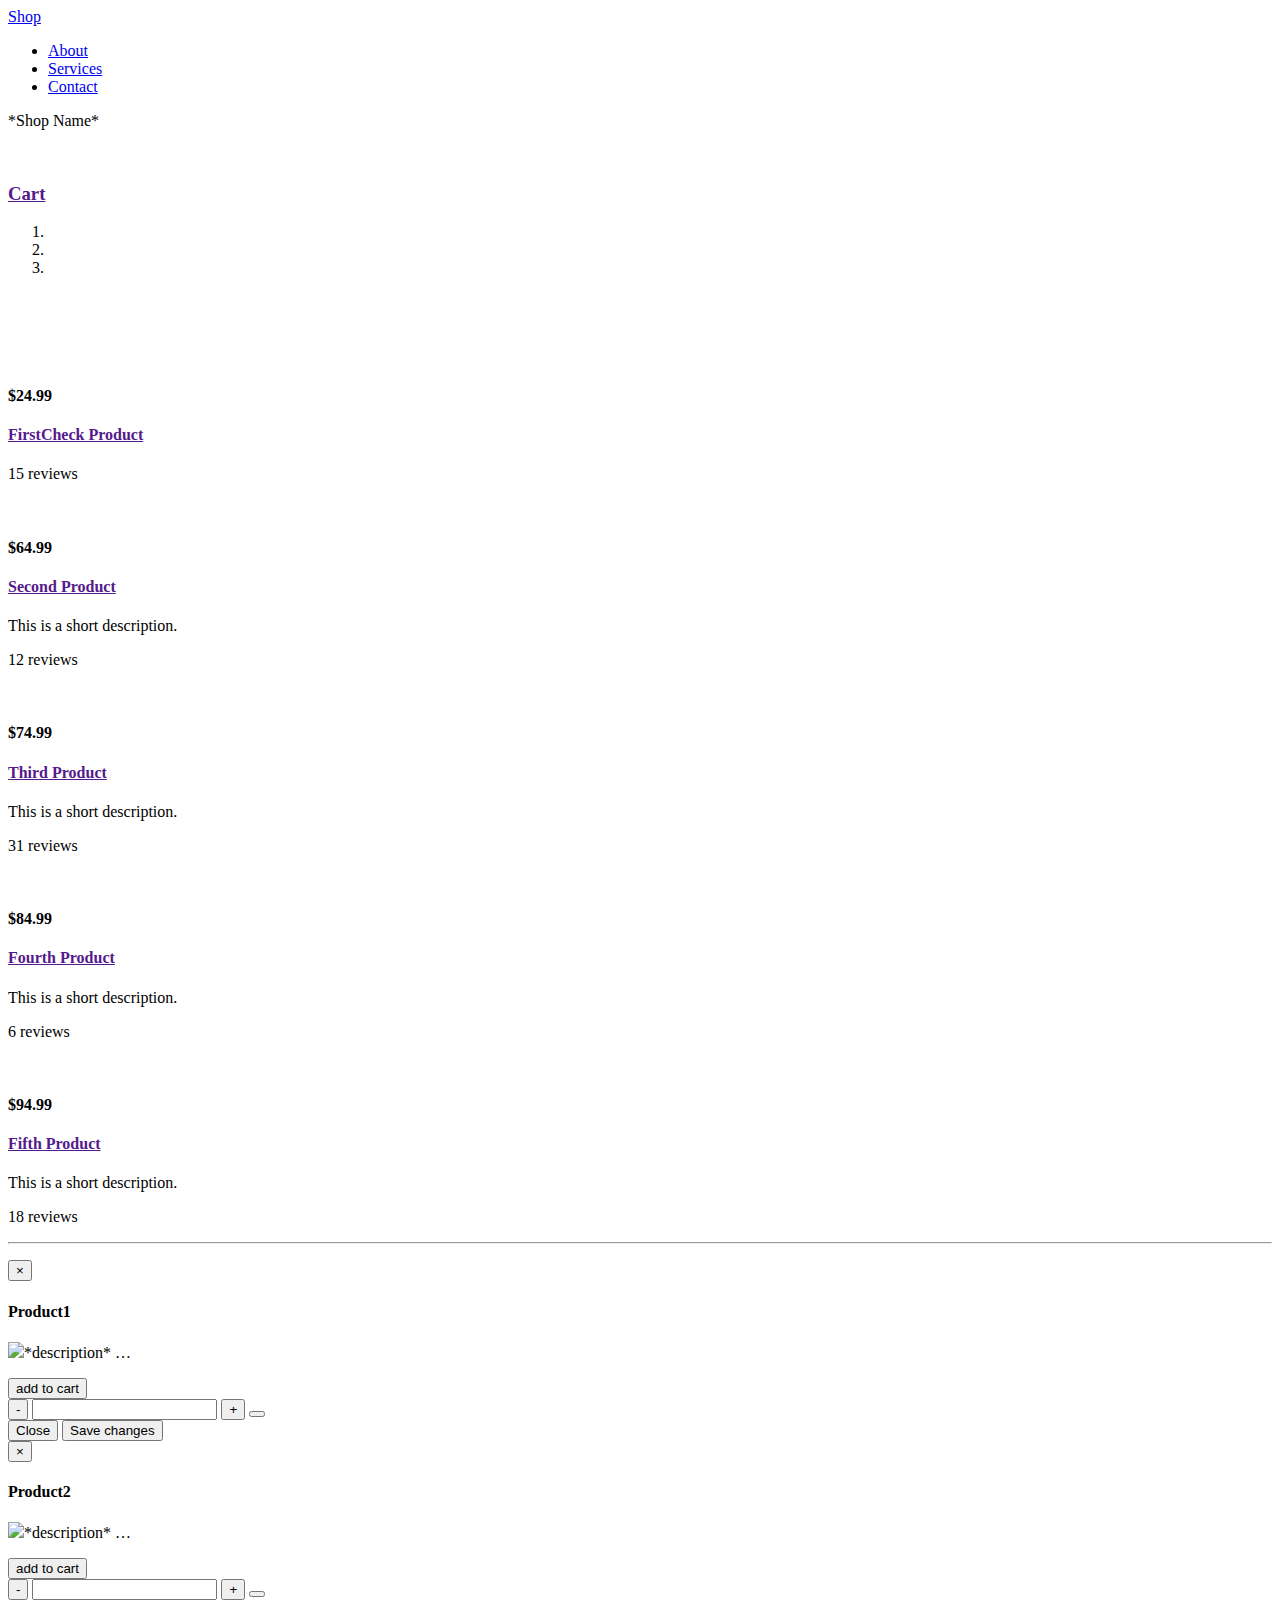
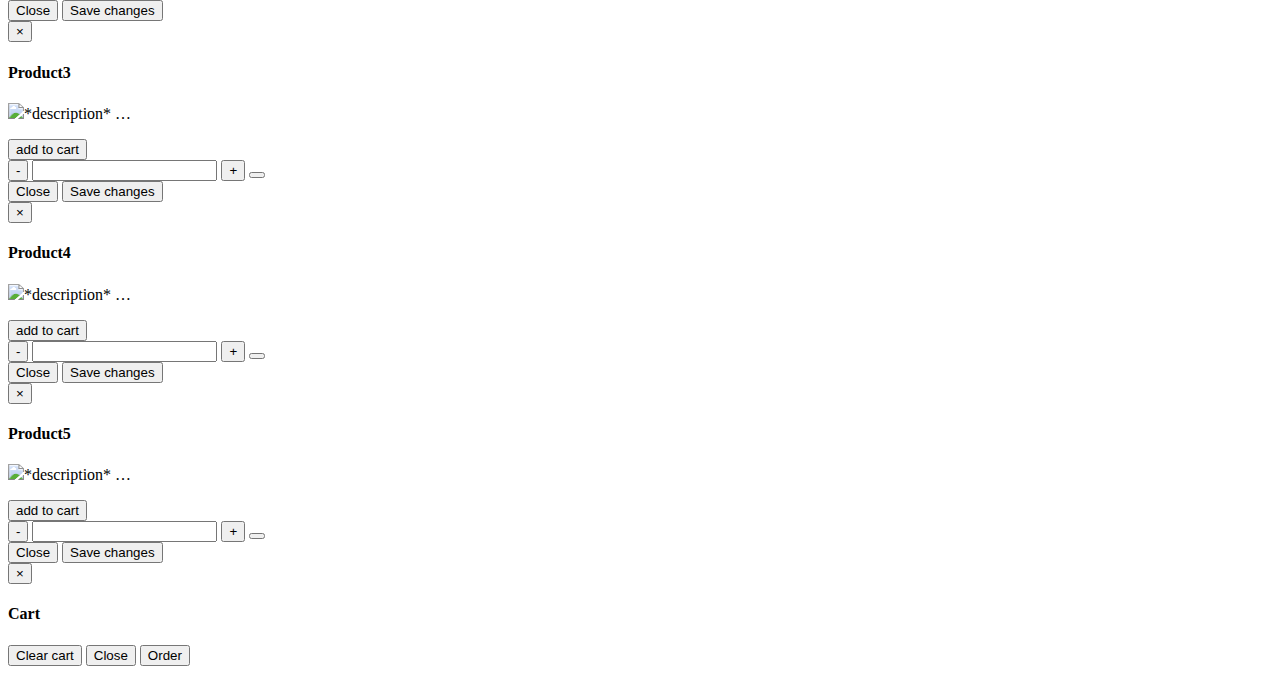
==== index.html @ d56d8a6c "Update index1.html" ====
<!DOCTYPE html>
<html>

<head>
    <meta charset="utf-8">

    <title>Shop</title>
    <link href="css/bootstrap.min.css" rel="stylesheet">
	<link href="css/style.css" rel="stylesheet">
	<!-- jQuery -->
    <script src="js/jquery.js"></script>

    <!-- Bootstrap Core JavaScript -->
    <script src="js/bootstrap.min.js"></script>
	
	<script src="js/shop.js"></script>
</head>

<body>
    <nav class="navbar navbar-inverse navbar-fixed-top" role="navigation">
        <div class="container">
            <div class="navbar-header">
                <a class="navbar-brand" href="#">Shop</a>
            </div>
            <div class="collapse navbar-collapse" id="bs-example-navbar-collapse-1">
                <ul class="nav navbar-nav">
                    <li>
                        <a href="html/about.html">About</a>
                    </li>
                    <li>
                        <a href="html/services.html">Services</a>
                    </li>
                    <li>
                        <a href="html/contacts.html">Contact</a>
                    </li>
					
                </ul>
            </div>
        </div>
    </nav>

    <div class="container">

        <div class="row">

            <div class="col-md-3">
                <p class="lead">*Shop Name*</p>
				<br>
				<h3><a href="" class="cart-link" data-toggle="modal" data-target="#Cart"> Cart </a> </h3>
            </div>

            <div class="col-md-9">

                <div class="row carousel-holder">

                    <div class="col-md-12">
                        <div id="carousel-example-generic" class="carousel slide" data-ride="carousel">
                            <ol class="carousel-indicators">
                                <li data-target="#carousel-example-generic" data-slide-to="0" class="active"></li>
                                <li data-target="#carousel-example-generic" data-slide-to="1"></li>
                                <li data-target="#carousel-example-generic" data-slide-to="2"></li>
                            </ol>
                            <div class="carousel-inner">
                                <div class="item active">
                                    <img class="slide-image" src="img/800x300(1).jpg" alt="">
                                </div>
                                <div class="item">
                                    <img class="slide-image" src="img/800x300(2).jpg" alt="">
                                </div>
                                <div class="item">
                                    <img class="slide-image" src="img/800x300(3).jpg" alt="">
                                </div>
                            </div>
                            <a class="left carousel-control" href="#carousel-example-generic" data-slide="prev">
                                <span class="glyphicon glyphicon-chevron-left"></span>
                            </a>
                            <a class="right carousel-control" href="#carousel-example-generic" data-slide="next">
                                <span class="glyphicon glyphicon-chevron-right"></span>
                            </a>
                        </div>
                    </div>

                </div>

                <div class="row">

                    <div class="col-sm-4 col-lg-4 col-md-4">
                        <div class="thumbnail">
                            <img src="img/goods/320x150(1).jpg" alt="">
                            <div class="caption">
                                <h4 class="pull-right">$24.99</h4>
                                <h4><a href="" data-toggle="modal" data-target="#FirstGoodModal">FirstCheck Product</a>
                                </h4>
                            </div>
                            <div class="ratings">
                                <p class="pull-right">15 reviews</p>
                                <p>
                                    <span class="glyphicon glyphicon-star"></span>
                                    <span class="glyphicon glyphicon-star"></span>
                                    <span class="glyphicon glyphicon-star"></span>
                                    <span class="glyphicon glyphicon-star"></span>
                                    <span class="glyphicon glyphicon-star"></span>
                                </p>
                            </div>
                        </div>
                    </div>

                    <div class="col-sm-4 col-lg-4 col-md-4">
                        <div class="thumbnail">
                            <img src="img/goods/320x150(2).jpg" alt="">
                            <div class="caption">
                                <h4 class="pull-right">$64.99</h4>
                                <h4><a href="" data-toggle="modal" data-target="#SecondGoodModal">Second Product</a>
                                </h4>
                                <p>This is a short description.</p>
                            </div>
                            <div class="ratings">
                                <p class="pull-right">12 reviews</p>
                                <p>
                                    <span class="glyphicon glyphicon-star"></span>
                                    <span class="glyphicon glyphicon-star"></span>
                                    <span class="glyphicon glyphicon-star"></span>
                                    <span class="glyphicon glyphicon-star"></span>
                                    <span class="glyphicon glyphicon-star-empty"></span>
                                </p>
                            </div>
                        </div>
                    </div>

                    <div class="col-sm-4 col-lg-4 col-md-4">
                        <div class="thumbnail">
                            <img src="img/goods/320x150(3).jpg" alt="">
                            <div class="caption">
                                <h4 class="pull-right">$74.99</h4>
                                <h4><a href="" data-toggle="modal" data-target="#ThirdGoodModal">Third Product</a>
                                </h4>
                                <p>This is a short description.</p>
                            </div>
                            <div class="ratings">
                                <p class="pull-right">31 reviews</p>
                                <p>
                                    <span class="glyphicon glyphicon-star"></span>
                                    <span class="glyphicon glyphicon-star"></span>
                                    <span class="glyphicon glyphicon-star"></span>
                                    <span class="glyphicon glyphicon-star"></span>
                                    <span class="glyphicon glyphicon-star-empty"></span>
                                </p>
                            </div>
                        </div>
                    </div>

                    <div class="col-sm-4 col-lg-4 col-md-4">
                        <div class="thumbnail">
                            <img src="img/goods/320x150(4).jpg" alt="">
                            <div class="caption">
                                <h4 class="pull-right">$84.99</h4>
                                <h4><a href="" data-toggle="modal" data-target="#FourthGoodModal">Fourth Product</a>
                                </h4>
                                <p>This is a short description.</p>
                            </div>
                            <div class="ratings">
                                <p class="pull-right">6 reviews</p>
                                <p>
                                    <span class="glyphicon glyphicon-star"></span>
                                    <span class="glyphicon glyphicon-star"></span>
                                    <span class="glyphicon glyphicon-star"></span>
                                    <span class="glyphicon glyphicon-star-empty"></span>
                                    <span class="glyphicon glyphicon-star-empty"></span>
                                </p>
                            </div>
                        </div>
                    </div>

                    <div class="col-sm-4 col-lg-4 col-md-4">
                        <div class="thumbnail">
                            <img src="img/goods/320x150(5).jpg" alt="">
                            <div class="caption">
                                <h4 class="pull-right">$94.99</h4>
                                <h4><a href="" data-toggle="modal" data-target="#FifthGoodModal">Fifth Product</a>
                                </h4>
                                <p>This is a short description.</p>
                            </div>
                            <div class="ratings">
                                <p class="pull-right">18 reviews</p>
                                <p>
                                    <span class="glyphicon glyphicon-star"></span>
                                    <span class="glyphicon glyphicon-star"></span>
                                    <span class="glyphicon glyphicon-star"></span>
                                    <span class="glyphicon glyphicon-star"></span>
                                    <span class="glyphicon glyphicon-star-empty"></span>
                                </p>
                            </div>
                        </div>
                    </div>

                </div>

            </div>

        </div>

    </div>
    <!-- /.container -->

    <div class="container">

        <hr>

        <!-- Footer -->
        <footer>
            <div class="row">
                <div class="col-lg-12">
                    <p></p>
                </div>
            </div>
        </footer>

    </div>
    <!-- /.container -->
	
	<div class="modal fade" id="FirstGoodModal">
  <div class="modal-dialog">
    <div class="modal-content">
      <div class="modal-header">
        <button type="button" class="close" data-dismiss="modal" aria-label="Close"><span aria-hidden="true">&times;</span></button>
        <h4 class="modal-title">Product1</h4>
      </div>
      <div class="modal-body">
	  <img src="img/goods/320x150(1).jpg"
        <p>*description* &hellip;</p>
		<button class="btn-primary add-to-busket-btn"><span class="glyphicon glyphicon-shopping-cart"></span> add to cart </button>
		<div class="add-to-busket-block">
			<button class="btn-primary btn-minus">-</button>
			<input class="form-control count-input" />
			<button class="btn-primary btn-plus">+</button>
			<button class="btn-success"><span class="glyphicon glyphicon-ok ok-1"></span></button>
		</div>
      </div>
      <div class="modal-footer">
        <button type="button" class="btn btn-default btn-close" data-dismiss="modal">Close</button>
        <button type="button" class="btn btn-primary">Save changes</button>
      </div>
    </div><!-- /.modal-content -->
  </div><!-- /.modal-dialog -->
</div><!-- /.modal -->

<div class="modal fade" id="SecondGoodModal">
  <div class="modal-dialog">
    <div class="modal-content">
      <div class="modal-header">
        <button type="button" class="close" data-dismiss="modal" aria-label="Close"><span aria-hidden="true">&times;</span></button>
        <h4 class="modal-title">Product2</h4>
      </div>
      <div class="modal-body">
	  <img src="img/goods/320x150(2).jpg"
        <p>*description* &hellip;</p> 
		<button class="btn-primary add-to-busket-btn"><span class="glyphicon glyphicon-shopping-cart"></span> add to cart </button>
		<div class="add-to-busket-block">
			<button class="btn-primary btn-minus">-</button>
			<input class="form-control count-input" />
			<button class="btn-primary btn-plus">+</button>
			<button class="btn-success"><span class="glyphicon glyphicon-ok ok-2"></span></button>
		</div>
      </div>
      <div class="modal-footer">
        <button type="button" class="btn btn-default btn-close" data-dismiss="modal">Close</button>
        <button type="button" class="btn btn-primary">Save changes</button>
      </div>
    </div><!-- /.modal-content -->
  </div><!-- /.modal-dialog -->
</div><!-- /.modal -->


	<div class="modal fade" id="ThirdGoodModal">
  <div class="modal-dialog">
    <div class="modal-content">
      <div class="modal-header">
        <button type="button" class="close" data-dismiss="modal" aria-label="Close"><span aria-hidden="true">&times;</span></button>
        <h4 class="modal-title">Product3</h4>
      </div>
      <div class="modal-body">
	  <img src="img/goods/320x150(3).jpg"
        <p>*description* &hellip;</p>
		<button class="btn-primary add-to-busket-btn"><span class="glyphicon glyphicon-shopping-cart"></span> add to cart </button>
		<div class="add-to-busket-block">
			<button class="btn-primary btn-minus">-</button>
			<input class="form-control count-input" />
			<button class="btn-primary btn-plus">+</button>
			<button class="btn-success"><span class="glyphicon glyphicon-ok ok-3"></span></button>
		</div>
      </div>
      <div class="modal-footer">
        <button type="button" class="btn btn-default btn-close" data-dismiss="modal">Close</button>
        <button type="button" class="btn btn-primary">Save changes</button>
      </div>
    </div><!-- /.modal-content -->
  </div><!-- /.modal-dialog -->
</div><!-- /.modal -->

<div class="modal fade" id="FourthGoodModal">
  <div class="modal-dialog">
    <div class="modal-content">
      <div class="modal-header">
        <button type="button" class="close" data-dismiss="modal" aria-label="Close"><span aria-hidden="true">&times;</span></button>
        <h4 class="modal-title">Product4</h4>
      </div>
      <div class="modal-body">
	  <img src="img/goods/320x150(4).jpg"
        <p>*description* &hellip;</p>
		<button class="btn-primary add-to-busket-btn"><span class="glyphicon glyphicon-shopping-cart"></span> add to cart </button>
		<div class="add-to-busket-block">
			<button class="btn-primary btn-minus">-</button>
			<input class="form-control count-input" />
			<button class="btn-primary btn-plus">+</button>
			<button class="btn-success"><span class="glyphicon glyphicon-ok ok-4"></span></button>
		</div>
      </div>
      <div class="modal-footer">
        <button type="button" class="btn btn-default btn-close" data-dismiss="modal">Close</button>
        <button type="button" class="btn btn-primary">Save changes</button>
      </div>
    </div><!-- /.modal-content -->
  </div><!-- /.modal-dialog -->
</div><!-- /.modal -->

<div class="modal fade" id="FifthGoodModal">
  <div class="modal-dialog">
    <div class="modal-content">
      <div class="modal-header">
        <button type="button" class="close" data-dismiss="modal" aria-label="Close"><span aria-hidden="true">&times;</span></button>
        <h4 class="modal-title">Product5</h4>
      </div>
      <div class="modal-body">
	  <img src="img/goods/320x150(5).jpg"
        <p>*description* &hellip;</p>
		<button class="btn-primary add-to-busket-btn"><span class="glyphicon glyphicon-shopping-cart"></span> add to cart </button>
		<div class="add-to-busket-block">
			<button class="btn-primary btn-minus">-</button>
			<input class="form-control count-input" />
			<button class="btn-primary btn-plus">+</button>
			<button class="btn-success"><span class="glyphicon glyphicon-ok ok-5"></span></button>
		</div>
      </div>
      <div class="modal-footer">
        <button type="button" class="btn btn-default btn-close" data-dismiss="modal">Close</button>
        <button type="button" class="btn btn-primary">Save changes</button>
      </div>
    </div><!-- /.modal-content -->
  </div><!-- /.modal-dialog -->
</div><!-- /.modal -->

	<div class="modal fade" id="Cart">
  <div class="modal-dialog">
    <div class="modal-content">
      <div class="modal-header">
        <button type="button" class="close" data-dismiss="modal" aria-label="Close"><span aria-hidden="true">&times;</span></button>
        <h4 class="modal-title">Cart</h4>
      </div>
      <div class="modal-body cart-body">
	
      </div>
      <div class="modal-footer">
	  		<button type="button" class="btn btn-default btn-close" OnClick="clearCart(); $('.cart-body').html('');"> Clear cart </button>
        <button type="button" class="btn btn-default btn-close" data-dismiss="modal">Close</button>
        <button type="button" class="btn btn-primary btn-order">Order</button>
      </div>
    </div><!-- /.modal-content -->
  </div><!-- /.modal-dialog -->
</div><!-- /.modal -->


    

</body>

</html>
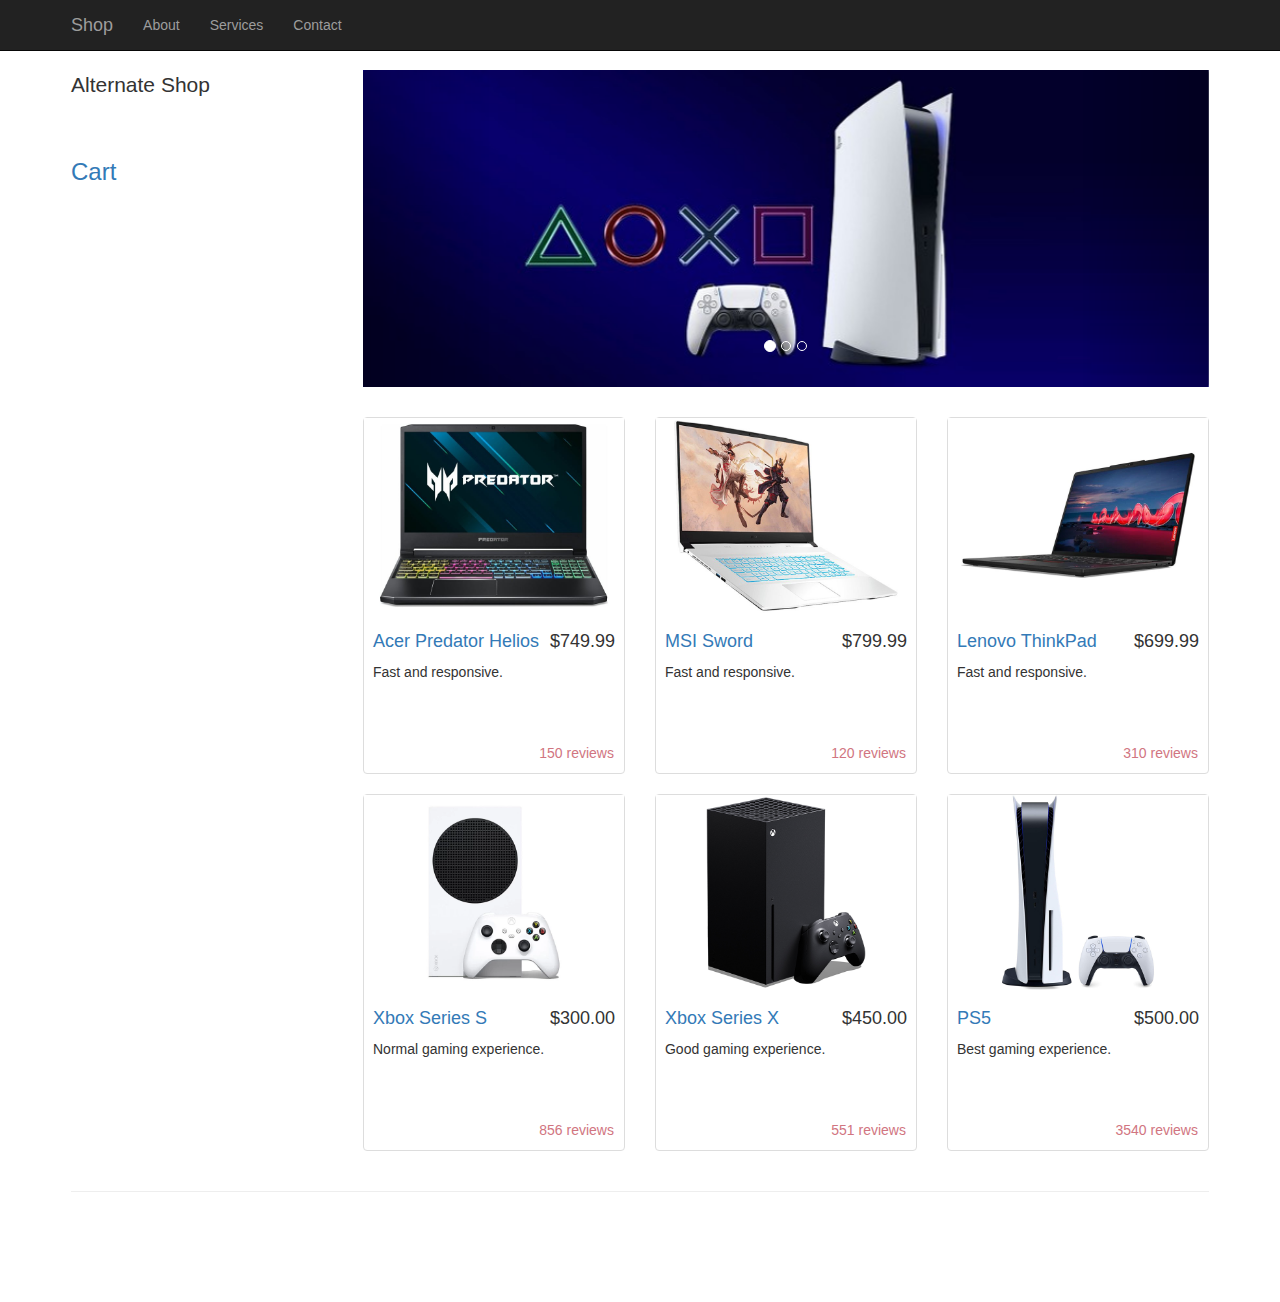
==== commit f8cda322: "Add files via upload" ====
--- a/index.html
+++ b/index.html
@@ -1,376 +1,425 @@
-<!DOCTYPE html>
-<html>
-
-<head>
-    <meta charset="utf-8">
-
-    <title>Shop</title>
-    <link href="css/bootstrap.min.css" rel="stylesheet">
-	<link href="css/style.css" rel="stylesheet">
-	<!-- jQuery -->
-    <script src="js/jquery.js"></script>
-
-    <!-- Bootstrap Core JavaScript -->
-    <script src="js/bootstrap.min.js"></script>
-	
-	<script src="js/shop.js"></script>
-</head>
-
-<body>
-    <nav class="navbar navbar-inverse navbar-fixed-top" role="navigation">
-        <div class="container">
-            <div class="navbar-header">
-                <a class="navbar-brand" href="#">Shop</a>
-            </div>
-            <div class="collapse navbar-collapse" id="bs-example-navbar-collapse-1">
-                <ul class="nav navbar-nav">
-                    <li>
-                        <a href="html/about.html">About</a>
-                    </li>
-                    <li>
-                        <a href="html/services.html">Services</a>
-                    </li>
-                    <li>
-                        <a href="html/contacts.html">Contact</a>
-                    </li>
-					
-                </ul>
-            </div>
-        </div>
-    </nav>
-
-    <div class="container">
-
-        <div class="row">
-
-            <div class="col-md-3">
-                <p class="lead">*Shop Name*</p>
-				<br>
-				<h3><a href="" class="cart-link" data-toggle="modal" data-target="#Cart"> Cart </a> </h3>
-            </div>
-
-            <div class="col-md-9">
-
-                <div class="row carousel-holder">
-
-                    <div class="col-md-12">
-                        <div id="carousel-example-generic" class="carousel slide" data-ride="carousel">
-                            <ol class="carousel-indicators">
-                                <li data-target="#carousel-example-generic" data-slide-to="0" class="active"></li>
-                                <li data-target="#carousel-example-generic" data-slide-to="1"></li>
-                                <li data-target="#carousel-example-generic" data-slide-to="2"></li>
-                            </ol>
-                            <div class="carousel-inner">
-                                <div class="item active">
-                                    <img class="slide-image" src="img/800x300(1).jpg" alt="">
-                                </div>
-                                <div class="item">
-                                    <img class="slide-image" src="img/800x300(2).jpg" alt="">
-                                </div>
-                                <div class="item">
-                                    <img class="slide-image" src="img/800x300(3).jpg" alt="">
-                                </div>
-                            </div>
-                            <a class="left carousel-control" href="#carousel-example-generic" data-slide="prev">
-                                <span class="glyphicon glyphicon-chevron-left"></span>
-                            </a>
-                            <a class="right carousel-control" href="#carousel-example-generic" data-slide="next">
-                                <span class="glyphicon glyphicon-chevron-right"></span>
-                            </a>
-                        </div>
-                    </div>
-
-                </div>
-
-                <div class="row">
-
-                    <div class="col-sm-4 col-lg-4 col-md-4">
-                        <div class="thumbnail">
-                            <img src="img/goods/320x150(1).jpg" alt="">
-                            <div class="caption">
-                                <h4 class="pull-right">$24.99</h4>
-                                <h4><a href="" data-toggle="modal" data-target="#FirstGoodModal">FirstCheck Product</a>
-                                </h4>
-                            </div>
-                            <div class="ratings">
-                                <p class="pull-right">15 reviews</p>
-                                <p>
-                                    <span class="glyphicon glyphicon-star"></span>
-                                    <span class="glyphicon glyphicon-star"></span>
-                                    <span class="glyphicon glyphicon-star"></span>
-                                    <span class="glyphicon glyphicon-star"></span>
-                                    <span class="glyphicon glyphicon-star"></span>
-                                </p>
-                            </div>
-                        </div>
-                    </div>
-
-                    <div class="col-sm-4 col-lg-4 col-md-4">
-                        <div class="thumbnail">
-                            <img src="img/goods/320x150(2).jpg" alt="">
-                            <div class="caption">
-                                <h4 class="pull-right">$64.99</h4>
-                                <h4><a href="" data-toggle="modal" data-target="#SecondGoodModal">Second Product</a>
-                                </h4>
-                                <p>This is a short description.</p>
-                            </div>
-                            <div class="ratings">
-                                <p class="pull-right">12 reviews</p>
-                                <p>
-                                    <span class="glyphicon glyphicon-star"></span>
-                                    <span class="glyphicon glyphicon-star"></span>
-                                    <span class="glyphicon glyphicon-star"></span>
-                                    <span class="glyphicon glyphicon-star"></span>
-                                    <span class="glyphicon glyphicon-star-empty"></span>
-                                </p>
-                            </div>
-                        </div>
-                    </div>
-
-                    <div class="col-sm-4 col-lg-4 col-md-4">
-                        <div class="thumbnail">
-                            <img src="img/goods/320x150(3).jpg" alt="">
-                            <div class="caption">
-                                <h4 class="pull-right">$74.99</h4>
-                                <h4><a href="" data-toggle="modal" data-target="#ThirdGoodModal">Third Product</a>
-                                </h4>
-                                <p>This is a short description.</p>
-                            </div>
-                            <div class="ratings">
-                                <p class="pull-right">31 reviews</p>
-                                <p>
-                                    <span class="glyphicon glyphicon-star"></span>
-                                    <span class="glyphicon glyphicon-star"></span>
-                                    <span class="glyphicon glyphicon-star"></span>
-                                    <span class="glyphicon glyphicon-star"></span>
-                                    <span class="glyphicon glyphicon-star-empty"></span>
-                                </p>
-                            </div>
-                        </div>
-                    </div>
-
-                    <div class="col-sm-4 col-lg-4 col-md-4">
-                        <div class="thumbnail">
-                            <img src="img/goods/320x150(4).jpg" alt="">
-                            <div class="caption">
-                                <h4 class="pull-right">$84.99</h4>
-                                <h4><a href="" data-toggle="modal" data-target="#FourthGoodModal">Fourth Product</a>
-                                </h4>
-                                <p>This is a short description.</p>
-                            </div>
-                            <div class="ratings">
-                                <p class="pull-right">6 reviews</p>
-                                <p>
-                                    <span class="glyphicon glyphicon-star"></span>
-                                    <span class="glyphicon glyphicon-star"></span>
-                                    <span class="glyphicon glyphicon-star"></span>
-                                    <span class="glyphicon glyphicon-star-empty"></span>
-                                    <span class="glyphicon glyphicon-star-empty"></span>
-                                </p>
-                            </div>
-                        </div>
-                    </div>
-
-                    <div class="col-sm-4 col-lg-4 col-md-4">
-                        <div class="thumbnail">
-                            <img src="img/goods/320x150(5).jpg" alt="">
-                            <div class="caption">
-                                <h4 class="pull-right">$94.99</h4>
-                                <h4><a href="" data-toggle="modal" data-target="#FifthGoodModal">Fifth Product</a>
-                                </h4>
-                                <p>This is a short description.</p>
-                            </div>
-                            <div class="ratings">
-                                <p class="pull-right">18 reviews</p>
-                                <p>
-                                    <span class="glyphicon glyphicon-star"></span>
-                                    <span class="glyphicon glyphicon-star"></span>
-                                    <span class="glyphicon glyphicon-star"></span>
-                                    <span class="glyphicon glyphicon-star"></span>
-                                    <span class="glyphicon glyphicon-star-empty"></span>
-                                </p>
-                            </div>
-                        </div>
-                    </div>
-
-                </div>
-
-            </div>
-
-        </div>
-
-    </div>
-    <!-- /.container -->
-
-    <div class="container">
-
-        <hr>
-
-        <!-- Footer -->
-        <footer>
-            <div class="row">
-                <div class="col-lg-12">
-                    <p></p>
-                </div>
-            </div>
-        </footer>
-
-    </div>
-    <!-- /.container -->
-	
-	<div class="modal fade" id="FirstGoodModal">
-  <div class="modal-dialog">
-    <div class="modal-content">
-      <div class="modal-header">
-        <button type="button" class="close" data-dismiss="modal" aria-label="Close"><span aria-hidden="true">&times;</span></button>
-        <h4 class="modal-title">Product1</h4>
-      </div>
-      <div class="modal-body">
-	  <img src="img/goods/320x150(1).jpg"
-        <p>*description* &hellip;</p>
-		<button class="btn-primary add-to-busket-btn"><span class="glyphicon glyphicon-shopping-cart"></span> add to cart </button>
-		<div class="add-to-busket-block">
-			<button class="btn-primary btn-minus">-</button>
-			<input class="form-control count-input" />
-			<button class="btn-primary btn-plus">+</button>
-			<button class="btn-success"><span class="glyphicon glyphicon-ok ok-1"></span></button>
-		</div>
-      </div>
-      <div class="modal-footer">
-        <button type="button" class="btn btn-default btn-close" data-dismiss="modal">Close</button>
-        <button type="button" class="btn btn-primary">Save changes</button>
-      </div>
-    </div><!-- /.modal-content -->
-  </div><!-- /.modal-dialog -->
-</div><!-- /.modal -->
-
-<div class="modal fade" id="SecondGoodModal">
-  <div class="modal-dialog">
-    <div class="modal-content">
-      <div class="modal-header">
-        <button type="button" class="close" data-dismiss="modal" aria-label="Close"><span aria-hidden="true">&times;</span></button>
-        <h4 class="modal-title">Product2</h4>
-      </div>
-      <div class="modal-body">
-	  <img src="img/goods/320x150(2).jpg"
-        <p>*description* &hellip;</p> 
-		<button class="btn-primary add-to-busket-btn"><span class="glyphicon glyphicon-shopping-cart"></span> add to cart </button>
-		<div class="add-to-busket-block">
-			<button class="btn-primary btn-minus">-</button>
-			<input class="form-control count-input" />
-			<button class="btn-primary btn-plus">+</button>
-			<button class="btn-success"><span class="glyphicon glyphicon-ok ok-2"></span></button>
-		</div>
-      </div>
-      <div class="modal-footer">
-        <button type="button" class="btn btn-default btn-close" data-dismiss="modal">Close</button>
-        <button type="button" class="btn btn-primary">Save changes</button>
-      </div>
-    </div><!-- /.modal-content -->
-  </div><!-- /.modal-dialog -->
-</div><!-- /.modal -->
-
-
-	<div class="modal fade" id="ThirdGoodModal">
-  <div class="modal-dialog">
-    <div class="modal-content">
-      <div class="modal-header">
-        <button type="button" class="close" data-dismiss="modal" aria-label="Close"><span aria-hidden="true">&times;</span></button>
-        <h4 class="modal-title">Product3</h4>
-      </div>
-      <div class="modal-body">
-	  <img src="img/goods/320x150(3).jpg"
-        <p>*description* &hellip;</p>
-		<button class="btn-primary add-to-busket-btn"><span class="glyphicon glyphicon-shopping-cart"></span> add to cart </button>
-		<div class="add-to-busket-block">
-			<button class="btn-primary btn-minus">-</button>
-			<input class="form-control count-input" />
-			<button class="btn-primary btn-plus">+</button>
-			<button class="btn-success"><span class="glyphicon glyphicon-ok ok-3"></span></button>
-		</div>
-      </div>
-      <div class="modal-footer">
-        <button type="button" class="btn btn-default btn-close" data-dismiss="modal">Close</button>
-        <button type="button" class="btn btn-primary">Save changes</button>
-      </div>
-    </div><!-- /.modal-content -->
-  </div><!-- /.modal-dialog -->
-</div><!-- /.modal -->
-
-<div class="modal fade" id="FourthGoodModal">
-  <div class="modal-dialog">
-    <div class="modal-content">
-      <div class="modal-header">
-        <button type="button" class="close" data-dismiss="modal" aria-label="Close"><span aria-hidden="true">&times;</span></button>
-        <h4 class="modal-title">Product4</h4>
-      </div>
-      <div class="modal-body">
-	  <img src="img/goods/320x150(4).jpg"
-        <p>*description* &hellip;</p>
-		<button class="btn-primary add-to-busket-btn"><span class="glyphicon glyphicon-shopping-cart"></span> add to cart </button>
-		<div class="add-to-busket-block">
-			<button class="btn-primary btn-minus">-</button>
-			<input class="form-control count-input" />
-			<button class="btn-primary btn-plus">+</button>
-			<button class="btn-success"><span class="glyphicon glyphicon-ok ok-4"></span></button>
-		</div>
-      </div>
-      <div class="modal-footer">
-        <button type="button" class="btn btn-default btn-close" data-dismiss="modal">Close</button>
-        <button type="button" class="btn btn-primary">Save changes</button>
-      </div>
-    </div><!-- /.modal-content -->
-  </div><!-- /.modal-dialog -->
-</div><!-- /.modal -->
-
-<div class="modal fade" id="FifthGoodModal">
-  <div class="modal-dialog">
-    <div class="modal-content">
-      <div class="modal-header">
-        <button type="button" class="close" data-dismiss="modal" aria-label="Close"><span aria-hidden="true">&times;</span></button>
-        <h4 class="modal-title">Product5</h4>
-      </div>
-      <div class="modal-body">
-	  <img src="img/goods/320x150(5).jpg"
-        <p>*description* &hellip;</p>
-		<button class="btn-primary add-to-busket-btn"><span class="glyphicon glyphicon-shopping-cart"></span> add to cart </button>
-		<div class="add-to-busket-block">
-			<button class="btn-primary btn-minus">-</button>
-			<input class="form-control count-input" />
-			<button class="btn-primary btn-plus">+</button>
-			<button class="btn-success"><span class="glyphicon glyphicon-ok ok-5"></span></button>
-		</div>
-      </div>
-      <div class="modal-footer">
-        <button type="button" class="btn btn-default btn-close" data-dismiss="modal">Close</button>
-        <button type="button" class="btn btn-primary">Save changes</button>
-      </div>
-    </div><!-- /.modal-content -->
-  </div><!-- /.modal-dialog -->
-</div><!-- /.modal -->
-
-	<div class="modal fade" id="Cart">
-  <div class="modal-dialog">
-    <div class="modal-content">
-      <div class="modal-header">
-        <button type="button" class="close" data-dismiss="modal" aria-label="Close"><span aria-hidden="true">&times;</span></button>
-        <h4 class="modal-title">Cart</h4>
-      </div>
-      <div class="modal-body cart-body">
-	
-      </div>
-      <div class="modal-footer">
-	  		<button type="button" class="btn btn-default btn-close" OnClick="clearCart(); $('.cart-body').html('');"> Clear cart </button>
-        <button type="button" class="btn btn-default btn-close" data-dismiss="modal">Close</button>
-        <button type="button" class="btn btn-primary btn-order">Order</button>
-      </div>
-    </div><!-- /.modal-content -->
-  </div><!-- /.modal-dialog -->
-</div><!-- /.modal -->
-
-
-    
-
-</body>
-
-</html>
+<!DOCTYPE html>
+<html>
+
+<head>
+    <meta charset="utf-8">
+
+    <title>Shop</title>
+    <link href="css/bootstrap.min.css" rel="stylesheet">
+	<link href="css/style.css" rel="stylesheet">
+	<!-- jQuery -->
+    <script src="js/jquery.js"></script>
+
+    <!-- Bootstrap Core JavaScript -->
+    <script src="js/bootstrap.min.js"></script>
+	
+	<script src="js/shop.js"></script>
+</head>
+
+<body>
+    <nav class="navbar navbar-inverse navbar-fixed-top" role="navigation">
+        <div class="container">
+            <div class="navbar-header">
+                <a class="navbar-brand" href="#">Shop</a>
+            </div>
+            <div class="collapse navbar-collapse" id="bs-example-navbar-collapse-1">
+                <ul class="nav navbar-nav">
+                    <li>
+                        <a href="html/about.html">About</a>
+                    </li>
+                    <li>
+                        <a href="html/services.html">Services</a>
+                    </li>
+                    <li>
+                        <a href="html/contacts.html">Contact</a>
+                    </li>
+					
+                </ul>
+            </div>
+        </div>
+    </nav>
+
+    <div class="container">
+
+        <div class="row">
+
+            <div class="col-md-3">
+                <p class="lead">Alternate Shop</p>
+				<br>
+				<h3><a href="" class="cart-link" data-toggle="modal" data-target="#Cart"> Cart </a> </h3>
+            </div>
+
+            <div class="col-md-9">
+
+                <div class="row carousel-holder">
+
+                    <div class="col-md-12">
+                        <div id="carousel-example-generic" class="carousel slide" data-ride="carousel">
+                            <ol class="carousel-indicators">
+                                <li data-target="#carousel-example-generic" data-slide-to="0" class="active"></li>
+                                <li data-target="#carousel-example-generic" data-slide-to="1"></li>
+                                <li data-target="#carousel-example-generic" data-slide-to="2"></li>
+                            </ol>
+                            <div class="carousel-inner">
+                                <div class="item active">
+                                    <img class="slide-image" src="img/pss5.jpg" alt="">
+                                </div>
+                                <div class="item">
+                                    <img class="slide-image" src="img/Gaming-Laptop-Processor.jpg" alt="">
+                                </div>
+                                <div class="item">
+                                    <img class="slide-image" src="img/xboxgreeen-800x300.jpeg" alt="">
+                                </div>
+                            </div>
+                            <a class="left carousel-control" href="#carousel-example-generic" data-slide="prev">
+                                <span class="glyphicon glyphicon-chevron-left"></span>
+                            </a>
+                            <a class="right carousel-control" href="#carousel-example-generic" data-slide="next">
+                                <span class="glyphicon glyphicon-chevron-right"></span>
+                            </a>
+                        </div>
+                    </div>
+
+                </div>
+
+                <div class="row">
+
+                    <div class="col-sm-4 col-lg-4 col-md-4">
+                        <div class="thumbnail">
+                            <img src="img/goods/AcerPredatorHelios300PH315-53__1__04.jpeg" alt="">
+                            <div class="caption">
+                                <h4 class="pull-right">$749.99</h4>
+                                <h4><a href="" data-toggle="modal" data-target="#FirstGoodModal">Acer Predator Helios</a>
+                                </h4>
+                                <p>Fast and responsive.</p>
+                            </div>
+                            <div class="ratings">
+                                <p class="pull-right">150 reviews</p>
+                                <p>
+                                    <span class="glyphicon glyphicon-star"></span>
+                                    <span class="glyphicon glyphicon-star"></span>
+                                    <span class="glyphicon glyphicon-star"></span>
+                                    <span class="glyphicon glyphicon-star"></span>
+                                    <span class="glyphicon glyphicon-star"></span>
+                                </p>
+                            </div>
+                        </div>
+                    </div>
+
+                    <div class="col-sm-4 col-lg-4 col-md-4">
+                        <div class="thumbnail">
+                            <img src="img/goods/MSI.jpg" alt="">
+                            <div class="caption">
+                                <h4 class="pull-right">$799.99</h4>
+                                <h4><a href="" data-toggle="modal" data-target="#SecondGoodModal">MSI Sword</a>
+                                </h4>
+                                <p>Fast and responsive.</p>
+                            </div>
+                            <div class="ratings">
+                                <p class="pull-right">120 reviews</p>
+                                <p>
+                                    <span class="glyphicon glyphicon-star"></span>
+                                    <span class="glyphicon glyphicon-star"></span>
+                                    <span class="glyphicon glyphicon-star"></span>
+                                    <span class="glyphicon glyphicon-star"></span>
+                                    <span class="glyphicon glyphicon-star-empty"></span>
+                                </p>
+                            </div>
+                        </div>
+                    </div>
+
+                    <div class="col-sm-4 col-lg-4 col-md-4">
+                        <div class="thumbnail">
+                            <img src="img/goods/lenovo.jpg" alt="">
+                            <div class="caption">
+                                <h4 class="pull-right">$699.99</h4>
+                                <h4><a href="" data-toggle="modal" data-target="#ThirdGoodModal">Lenovo ThinkPad</a>
+                                </h4>
+                                <p>Fast and responsive.</p>
+                            </div>
+                            <div class="ratings">
+                                <p class="pull-right">310 reviews</p>
+                                <p>
+                                    <span class="glyphicon glyphicon-star"></span>
+                                    <span class="glyphicon glyphicon-star"></span>
+                                    <span class="glyphicon glyphicon-star"></span>
+                                    <span class="glyphicon glyphicon-star"></span>
+                                    <span class="glyphicon glyphicon-star-empty"></span>
+                                </p>
+                            </div>
+                        </div>
+                    </div>
+
+                    <div class="col-sm-4 col-lg-4 col-md-4">
+                        <div class="thumbnail">
+                            <img src="img/goods/xboxseriess.jpg" alt="">
+                            <div class="caption">
+                                <h4 class="pull-right">$300.00</h4>
+                                <h4><a href="" data-toggle="modal" data-target="#FourthGoodModal">Xbox Series S</a>
+                                </h4>
+                                <p>Normal gaming experience.</p>
+                            </div>
+                            <div class="ratings">
+                                <p class="pull-right">856 reviews</p>
+                                <p>
+                                    <span class="glyphicon glyphicon-star"></span>
+                                    <span class="glyphicon glyphicon-star"></span>
+                                    <span class="glyphicon glyphicon-star"></span>
+                                    <span class="glyphicon glyphicon-star"></span>
+                                    <span class="glyphicon glyphicon-star"></span>
+                                </p>
+                            </div>
+                        </div>
+                    </div>
+
+                    <div class="col-sm-4 col-lg-4 col-md-4">
+                        <div class="thumbnail">
+                            <img src="img/goods/xboxseriesx.jpg" alt="">
+                            <div class="caption">
+                                <h4 class="pull-right">$450.00</h4>
+                                <h4><a href="" data-toggle="modal" data-target="#FifthGoodModal">Xbox Series X</a>
+                                </h4>
+                                <p>Good gaming experience.</p>
+                            </div>
+                            <div class="ratings">
+                                <p class="pull-right">551 reviews</p>
+                                <p>
+                                    <span class="glyphicon glyphicon-star"></span>
+                                    <span class="glyphicon glyphicon-star"></span>
+                                    <span class="glyphicon glyphicon-star"></span>
+                                    <span class="glyphicon glyphicon-star-empty"></span>
+                                    <span class="glyphicon glyphicon-star-empty"></span>
+                                </p>
+                            </div>
+                        </div>
+                    </div>
+
+                    <div class="col-sm-4 col-lg-4 col-md-4">
+                      <div class="thumbnail">
+                          <img src="img/goods/ps5.jpg" alt="">
+                          <div class="caption">
+                              <h4 class="pull-right">$500.00</h4>
+                              <h4><a href="" data-toggle="modal" data-target="#SixthGoodModal">PS5</a>
+                              </h4>
+                              <p>Best gaming experience.</p>
+                          </div>
+                          <div class="ratings">
+                              <p class="pull-right">3540 reviews</p>
+                              <p>
+                                  <span class="glyphicon glyphicon-star"></span>
+                                  <span class="glyphicon glyphicon-star"></span>
+                                  <span class="glyphicon glyphicon-star"></span>
+                                  <span class="glyphicon glyphicon-star"></span>
+                                  <span class="glyphicon glyphicon-star"></span>
+                              </p>
+                          </div>
+                      </div>
+                  </div>
+
+                </div>
+
+            </div>
+
+        </div>
+
+    </div>
+    <!-- /.container -->
+
+    <div class="container">
+
+        <hr>
+
+        <!-- Footer -->
+        <footer>
+            <div class="row">
+                <div class="col-lg-12">
+                    <p></p>
+                </div>
+            </div>
+        </footer>
+
+    </div>
+    <!-- /.container -->
+	
+	<div class="modal fade" id="FirstGoodModal">
+  <div class="modal-dialog">
+    <div class="modal-content">
+      <div class="modal-header">
+        <button type="button" class="close" data-dismiss="modal" aria-label="Close"><span aria-hidden="true">&times;</span></button>
+        <h4 class="modal-title">Acer Predator Helios</h4>
+      </div>
+      <div class="modal-body" >
+	  <img class="carousel-inner" src="img/goods/AcerPredatorHelios300PH315-53__1__04.jpeg"
+      </p>Acer Predator Helios 300 PH315-55-70ZV Laptop Computer (2022) | Intel i7-12700H | NVIDIA GeForce RTX 3060 GPU | 15.6" Full HD 165Hz 300 Nits IPS Display | 16GB DDR5 RAM | 512GB SSD | Killer WiFi 6E</p>
+		<button class="btn-primary add-to-busket-btn"><span class="glyphicon glyphicon-shopping-cart"></span> add to cart </button>
+		<div class="add-to-busket-block">
+			<button class="btn-primary btn-minus">-</button>
+			<input class="form-control count-input" />
+			<button class="btn-primary btn-plus">+</button>
+			<button class="btn-success"><span class="glyphicon glyphicon-ok ok-1"></span></button>
+		</div>
+      </div>
+      <div class="modal-footer">
+        <button type="button" class="btn btn-default btn-close" data-dismiss="modal">Close</button>
+        <button type="button" class="btn btn-primary">Save changes</button>
+      </div>
+    </div><!-- /.modal-content -->
+  </div><!-- /.modal-dialog -->
+</div><!-- /.modal -->
+
+<div class="modal fade" id="SecondGoodModal">
+  <div class="modal-dialog">
+    <div class="modal-content">
+      <div class="modal-header">
+        <button type="button" class="close" data-dismiss="modal" aria-label="Close"><span aria-hidden="true">&times;</span></button>
+        <h4 class="modal-title">MSI Sword</h4>
+      </div>
+      <div class="modal-body">
+	  <img class="carousel-inner" src="img/goods/MSI.jpg"
+      </p>MSI Sword 17 17.3" 144Hz FHD Gaming Laptop Intel Core i7-11800H RTX3050TI 16GB 512GBNVMe SSD Win11 - White (A11UD-642)</p>
+		<button class="btn-primary add-to-busket-btn"><span class="glyphicon glyphicon-shopping-cart"></span> add to cart </button>
+		<div class="add-to-busket-block">
+			<button class="btn-primary btn-minus">-</button>
+			<input class="form-control count-input" />
+			<button class="btn-primary btn-plus">+</button>
+			<button class="btn-success"><span class="glyphicon glyphicon-ok ok-2"></span></button>
+		</div>
+      </div>
+      <div class="modal-footer">
+        <button type="button" class="btn btn-default btn-close" data-dismiss="modal">Close</button>
+        <button type="button" class="btn btn-primary">Save changes</button>
+      </div>
+    </div><!-- /.modal-content -->
+  </div><!-- /.modal-dialog -->
+</div><!-- /.modal -->
+
+
+	<div class="modal fade" id="ThirdGoodModal">
+  <div class="modal-dialog">
+    <div class="modal-content">
+      <div class="modal-header">
+        <button type="button" class="close" data-dismiss="modal" aria-label="Close"><span aria-hidden="true">&times;</span></button>
+        <h4 class="modal-title">Lenovo ThinkPad</h4>
+      </div>
+      <div class="modal-body">
+	  <img class="carousel-inner" src="img/goods/lenovo.jpg"
+     </p>Lenovo ThinkPad X13s 5G (512GB, 16GB) 13.3" Windows Touch Laptop, Snapdragon 8cx Gen 3, US 5G / Global 4G LTE (Fully Unlocked for AT&T, T-Mobile, Verizon, Global) (Thunder Black)</p>
+  <button class="btn-primary add-to-busket-btn"><span class="glyphicon glyphicon-shopping-cart"></span> add to cart </button>
+		<div class="add-to-busket-block">
+			<button class="btn-primary btn-minus">-</button>
+			<input class="form-control count-input" />
+			<button class="btn-primary btn-plus">+</button>
+			<button class="btn-success"><span class="glyphicon glyphicon-ok ok-3"></span></button>
+		</div>
+      </div>
+      <div class="modal-footer">
+        <button type="button" class="btn btn-default btn-close" data-dismiss="modal">Close</button>
+        <button type="button" class="btn btn-primary">Save changes</button>
+      </div>
+    </div><!-- /.modal-content -->
+  </div><!-- /.modal-dialog -->
+</div><!-- /.modal -->
+
+<div class="modal fade" id="FourthGoodModal">
+  <div class="modal-dialog">
+    <div class="modal-content">
+      <div class="modal-header">
+        <button type="button" class="close" data-dismiss="modal" aria-label="Close"><span aria-hidden="true">&times;</span></button>
+        <h4 class="modal-title">Xbox Series S</h4>
+      </div>
+      <div class="modal-body">
+	  <img class="carousel-inner" src="img/goods/xboxseriess.jpg"
+     </p>Introducing the Xbox Series S, the smallest, sleekest Xbox console ever. Experience the speed and performance of a next-gen all-digital console at an accessible price point. Go all-digital and enjoy disc-free, next-gen gaming with the smallest Xbox console ever made.</p>
+		<button class="btn-primary add-to-busket-btn"><span class="glyphicon glyphicon-shopping-cart"></span> add to cart </button>
+		<div class="add-to-busket-block">
+			<button class="btn-primary btn-minus">-</button>
+			<input class="form-control count-input" />
+			<button class="btn-primary btn-plus">+</button>
+			<button class="btn-success"><span class="glyphicon glyphicon-ok ok-4"></span></button>
+		</div>
+      </div>
+      <div class="modal-footer">
+        <button type="button" class="btn btn-default btn-close" data-dismiss="modal">Close</button>
+        <button type="button" class="btn btn-primary">Save changes</button>
+      </div>
+    </div><!-- /.modal-content -->
+  </div><!-- /.modal-dialog -->
+</div><!-- /.modal -->
+
+<div class="modal fade" id="FifthGoodModal">
+  <div class="modal-dialog">
+    <div class="modal-content">
+      <div class="modal-header">
+        <button type="button" class="close" data-dismiss="modal" aria-label="Close"><span aria-hidden="true">&times;</span></button>
+        <h4 class="modal-title">Xbox Series X</h4>
+      </div>
+      <div class="modal-body">
+	  <img class="carousel-inner" src="img/goods/xboxseriesx.jpg"
+      </p>Xbox Series X, the fastest, most powerful Xbox ever. Explore rich new worlds with 12 teraflops of raw graphic processing power, DirectX ray tracing, a custom SSD, and 4K gaming. Make the most of every gaming minute with Quick Resume, lightning-fast load times, and gameplay of up to 120 FPS—all powered by Xbox Velocity Architecture. Enjoy thousands of games from four generations of Xbox, with hundreds of optimized titles that look and play better than ever.</p>
+		<button class="btn-primary add-to-busket-btn"><span class="glyphicon glyphicon-shopping-cart"></span> add to cart </button>
+		<div class="add-to-busket-block">
+			<button class="btn-primary btn-minus">-</button>
+			<input class="form-control count-input" />
+			<button class="btn-primary btn-plus">+</button>
+			<button class="btn-success"><span class="glyphicon glyphicon-ok ok-5"></span></button>
+		</div>
+      </div>
+      <div class="modal-footer">
+        <button type="button" class="btn btn-default btn-close" data-dismiss="modal">Close</button>
+        <button type="button" class="btn btn-primary">Save changes</button>
+      </div>
+    </div><!-- /.modal-content -->
+  </div><!-- /.modal-dialog -->
+</div><!-- /.modal -->
+
+<div class="modal fade" id="SixthGoodModal">
+  <div class="modal-dialog">
+    <div class="modal-content">
+      <div class="modal-header">
+        <button type="button" class="close" data-dismiss="modal" aria-label="Close"><span aria-hidden="true">&times;</span></button>
+        <h4 class="modal-title">PS5</h4>
+      </div>
+      <div class="modal-body">
+	  <img class="carousel-inner" src="img/goods/ps5.jpg"
+      </p>The PS5 console unleashes new gaming possibilities that you never anticipated. Experience lightning fast loading with an ultra-high speed SSD, deeper immersion with support for haptic feedback, adaptive triggers, and 3D Audio, and an all-new generation of incredible PlayStation games.</p>
+		<button class="btn-primary add-to-busket-btn"><span class="glyphicon glyphicon-shopping-cart"></span> add to cart </button>
+		<div class="add-to-busket-block">
+			<button class="btn-primary btn-minus">-</button>
+			<input class="form-control count-input" />
+			<button class="btn-primary btn-plus">+</button>
+			<button class="btn-success"><span class="glyphicon glyphicon-ok ok-6"></span></button>
+		</div>
+      </div>
+      <div class="modal-footer">
+        <button type="button" class="btn btn-default btn-close" data-dismiss="modal">Close</button>
+        <button type="button" class="btn btn-primary">Save changes</button>
+      </div>
+    </div><!-- /.modal-content -->
+  </div><!-- /.modal-dialog -->
+</div><!-- /.modal -->
+
+	<div class="modal fade" id="Cart">
+  <div class="modal-dialog">
+    <div class="modal-content">
+      <div class="modal-header">
+        <button type="button" class="close" data-dismiss="modal" aria-label="Close"><span aria-hidden="true">&times;</span></button>
+        <h4 class="modal-title">Cart</h4>
+      </div>
+      <div class="modal-body cart-body">
+	
+      </div>
+      <div class="modal-footer">
+	  		<button type="button" class="btn btn-default btn-close" OnClick="clearCart(); $('.cart-body').html('');"> Clear cart </button>
+        <button type="button" class="btn btn-default btn-close" data-dismiss="modal">Close</button>
+        <button type="button" class="btn btn-primary btn-order">Order</button>
+      </div>
+    </div><!-- /.modal-content -->
+  </div><!-- /.modal-dialog -->
+</div><!-- /.modal -->
+
+
+    
+
+</body>
+
+</html>
--- a/css/style.css
+++ b/css/style.css
@@ -0,0 +1,187 @@
+body {
+    padding-top: 70px; /* Required padding for .navbar-fixed-top. Remove if using .navbar-static-top. Change if height of navigation changes. */
+}
+
+.count-input {
+	width:10%;
+	display: inline;
+}
+
+
+
+.add-to-basket-block {
+	margin-top: 7px;
+}
+
+
+.modal-image {
+	width: 100%;
+}
+
+
+.slide-image {
+    width: 100%;
+}
+
+.carousel-holder {
+    margin-bottom: 30px;
+}
+
+.carousel-control,
+.item {
+    border-radius: 4px;
+}
+
+.caption {
+    height: 130px;
+    overflow: hidden;
+}
+
+.caption h4 {
+    white-space: nowrap;
+}
+
+.thumbnail img {
+    width: 100%;
+}
+
+.ratings {
+    padding-right: 10px;
+    padding-left: 10px;
+    color: #d17581;
+}
+
+.thumbnail {
+    padding: 0;
+}
+
+.thumbnail .caption-full {
+    padding: 9px;
+    color: #333;
+}
+.amount{
+    display: inline;
+}
+.product{
+    display: inline;
+}
+.remove-from-cart{
+    display: inline;
+}
+footer {
+    margin: 50px 0;
+}
+
+* {
+    box-sizing: border-box;
+  }
+  
+  input[type=text], select, textarea {
+    width: 100%;
+    padding: 12px;
+    border: 1px solid #ccc;
+    margin-top: 6px;
+    margin-bottom: 16px;
+    resize: vertical;
+  }
+  
+  input[type=submit] {
+    background-color: #04AA6D;
+    color: white;
+    padding: 12px 20px;
+    border: none;
+    cursor: pointer;
+  }
+  
+  input[type=submit]:hover {
+    background-color: #45a049;
+  }
+  
+  .column {
+    align-items: center;
+    width: 50%;
+    margin-top: 6px;
+    padding: 20px;
+  }
+  
+  .row:after {
+    content: "";
+    display: table;
+    clear: both;
+  }
+  
+  @media screen and (max-width: 600px) {
+    .column, input[type=submit] {
+      width: 100%;
+      margin-top: 0;
+    }
+  }
+
+  body {
+    font-family: Arial, Helvetica, sans-serif;
+    margin: 0;
+  }
+  
+  html {
+    box-sizing: border-box;
+  }
+  
+  *, *:before, *:after {
+    box-sizing: inherit;
+  }
+  
+  .column {
+    float: left;
+    width: 33.3%;
+    margin-bottom: 16px;
+    padding: 0 8px;
+  }
+  
+  .card {
+    box-shadow: 0 4px 8px 0 rgba(0, 0, 0, 0.2);
+    margin: 8px;
+  }
+  
+  .about-section {
+    padding: 50px;
+    text-align: center;
+    background-color: #474e5d;
+    color: white;
+  }
+  
+  .container {
+    padding: 0 16px;
+  }
+  
+  .container::after, .row::after {
+    content: "";
+    clear: both;
+    display: table;
+  }
+  
+  .title {
+    color: grey;
+  }
+  
+  .button {
+    border: none;
+    outline: 0;
+    display: inline-block;
+    padding: 8px;
+    color: white;
+    background-color: #000;
+    text-align: center;
+    cursor: pointer;
+    width: 10%;
+  }
+
+  .button:hover {
+    background-color: #555;
+  }
+  
+  @media screen and (max-width: 650px) {
+    .column {
+      width: 100%;
+      display: block;
+    }
+  }